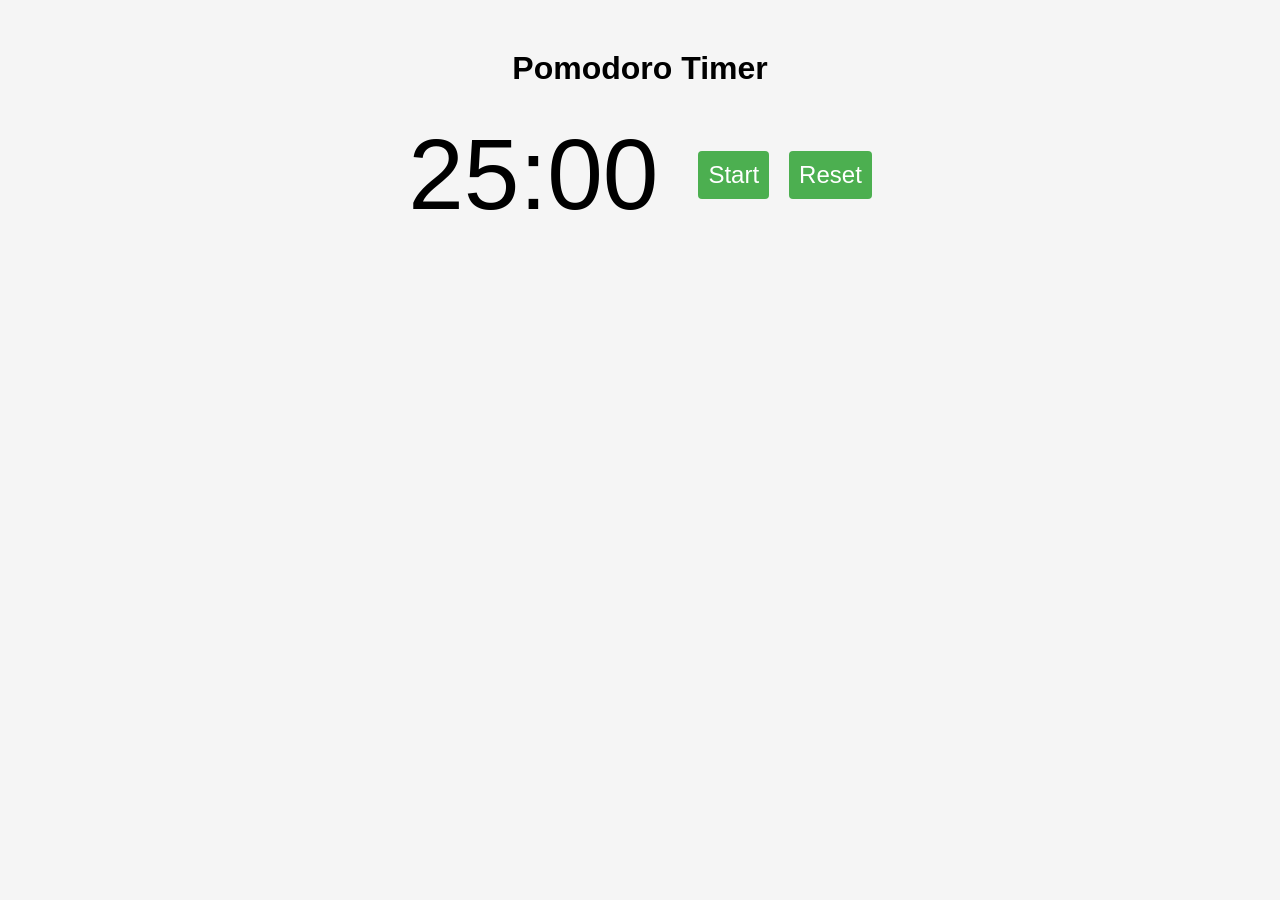
==== index.html @ 15d96243 "Rename main.html to index.html" ====
<!DOCTYPE html>
<html lang="en">
  <head>
    <meta charset="UTF-8" />
    <meta name="viewport" content="width=device-width, initial-scale=1.0" />
    <title>Pomodoro Timer</title>
    <link rel="stylesheet" href="style.css" />
  </head>
  <body>
    <div class="timer-container">
      <h1>Pomodoro Timer</h1>
      <div class="timer">
        <div class="time-left">25:00</div>
        <button class="start-button">Start</button>
        <button class="reset-button">Reset</button>
      </div>
    </div>

    <script src="script.js"></script>
  </body>
</html>
---- style.css ----
body {
  font-family: Arial, sans-serif;
  background-color: #f5f5f5;
}

.timer-container {
  text-align: center;
  margin-top: 50px;
}

.timer {
  display: flex;
  align-items: center;
  justify-content: center;
  margin-top: 30px;
}

.time-left {
  font-size: 100px;
  margin-right: 20px;
}

.start-button,
.reset-button {
  font-size: 24px;
  padding: 10px;
  margin-left: 20px;
  background-color: #4caf50;
  border: none;
  border-radius: 4px;
  color: #fff;
  cursor: pointer;
}

.start-button:hover,
.reset-button:hover {
  background-color: #3e8e41;
}
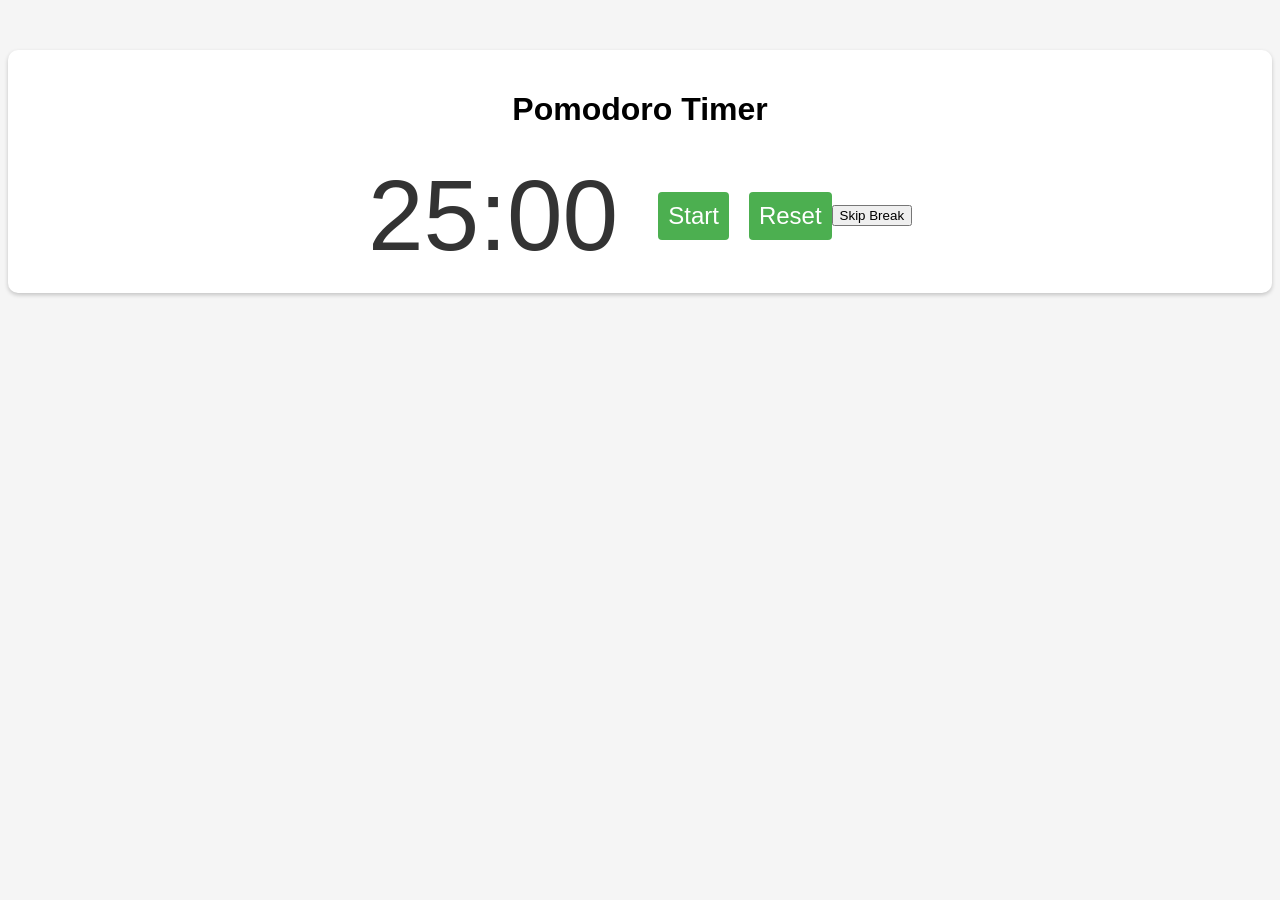
==== commit 775d7f58: "Update index.html" ====
--- a/index.html
+++ b/index.html
@@ -13,9 +13,12 @@
         <div class="time-left">25:00</div>
         <button class="start-button">Start</button>
         <button class="reset-button">Reset</button>
+        <button class="skip-button">Skip Break</button>
       </div>
     </div>
 
-    <script src="script.js"></script>
+    <audio id="sound" src="sound.mp3"></audio>
+
+    <script src="main.js"></script>
   </body>
 </html>
--- a/style.css
+++ b/style.css
@@ -6,6 +6,11 @@
 .timer-container {
   text-align: center;
   margin-top: 50px;
+  transition: background-color 1s ease-in-out;
+  background-color: #fff;
+  box-shadow: 0 2px 4px rgba(0, 0, 0, 0.2);
+  padding: 20px;
+  border-radius: 10px;
 }
 
 .timer {
@@ -18,6 +23,7 @@
 .time-left {
   font-size: 100px;
   margin-right: 20px;
+  color: #333;
 }
 
 .start-button,
@@ -30,9 +36,47 @@
   border-radius: 4px;
   color: #fff;
   cursor: pointer;
+  transition: background-color 0.2s ease-in-out;
 }
 
 .start-button:hover,
 .reset-button:hover {
   background-color: #3e8e41;
 }
+
+.start-button:focus,
+.reset-button:focus {
+  outline: none;
+  box-shadow: 0 0 0 4px #4caf50;
+}
+
+.timer-container.is-timer-running {
+  background-color: #ffd600;
+  box-shadow: 0 2px 8px rgba(0, 0, 0, 0.4);
+}
+
+.timer-container.is-break-time {
+  background-color: #03a9f4;
+}
+
+.timer-container.is-break-time .time-left {
+  color: #fff;
+}
+
+.timer-container.is-break-time .start-button,
+.timer-container.is-break-time .reset-button {
+  background-color: #fff;
+  color: #03a9f4;
+  border: 2px solid #03a9f4;
+}
+
+.timer-container.is-break-time .start-button:hover,
+.timer-container.is-break-time .reset-button:hover {
+  background-color: #03a9f4;
+  color: #fff;
+}
+
+.timer-container.is-break-time .start-button:focus,
+.timer-container.is-break-time .reset-button:focus {
+  box-shadow: 0 0 0 4px #03a9f4;
+}
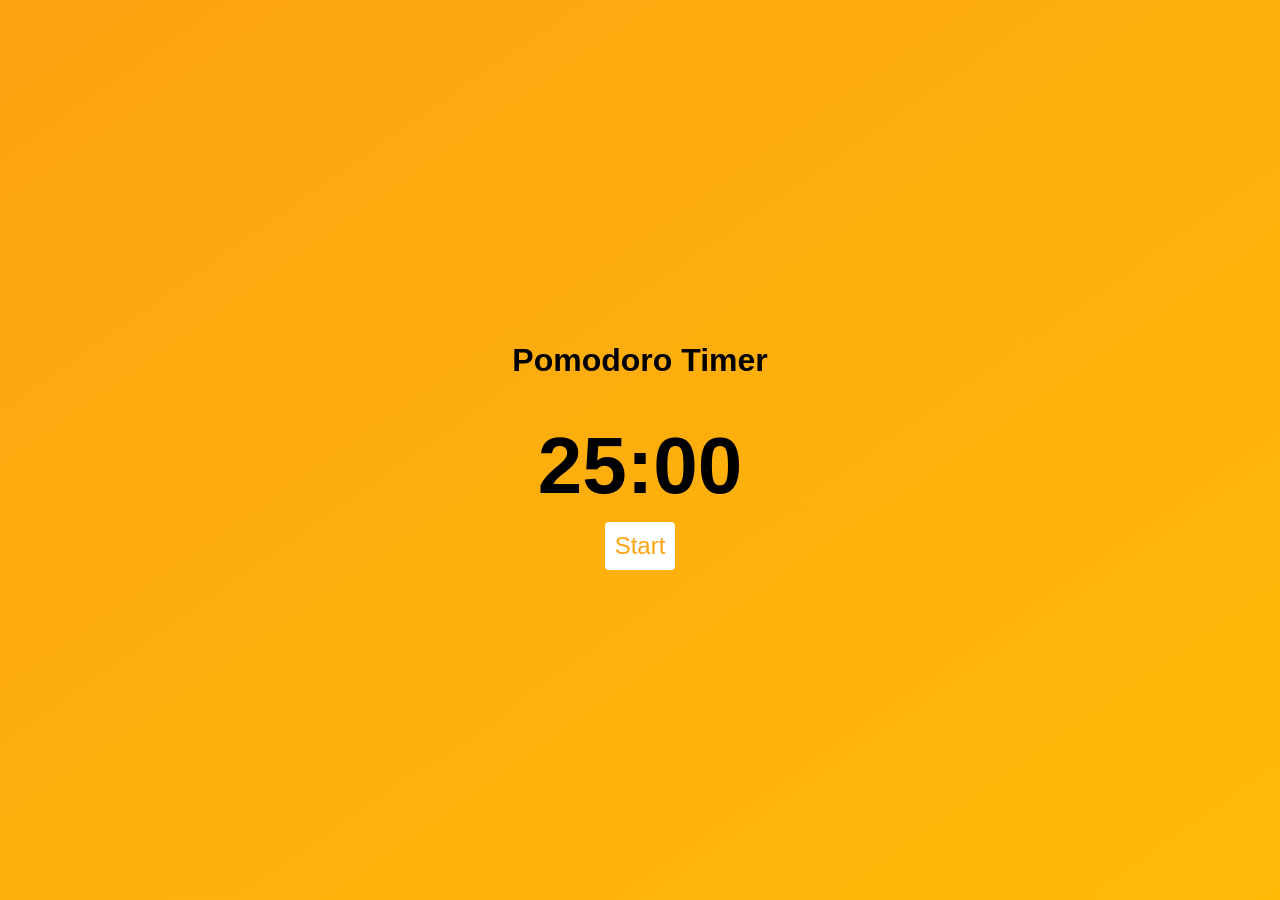
==== commit 6d3188c4: "Update index.html" ====
--- a/index.html
+++ b/index.html
@@ -12,7 +12,6 @@
       <div class="timer">
         <div class="time-left">25:00</div>
         <button class="start-button">Start</button>
-        <button class="reset-button">Reset</button>
         <button class="skip-button">Skip Break</button>
       </div>
     </div>
--- a/style.css
+++ b/style.css
@@ -1,82 +1,69 @@
 body {
-  font-family: Arial, sans-serif;
-  background-color: #f5f5f5;
+  background: linear-gradient(to bottom right, #fca311, #ffba08);
+  font-family: sans-serif;
+  margin: 0;
+  padding: 0;
 }
 
 .timer-container {
-  text-align: center;
-  margin-top: 50px;
-  transition: background-color 1s ease-in-out;
-  background-color: #fff;
-  box-shadow: 0 2px 4px rgba(0, 0, 0, 0.2);
-  padding: 20px;
-  border-radius: 10px;
+  align-items: center;
+  display: flex;
+  flex-direction: column;
+  height: 100vh;
+  justify-content: center;
 }
 
 .timer {
+  align-items: center;
   display: flex;
-  align-items: center;
-  justify-content: center;
-  margin-top: 30px;
+  flex-direction: column;
+  margin-top: 20px;
 }
 
 .time-left {
-  font-size: 100px;
-  margin-right: 20px;
-  color: #333;
+  font-size: 5rem;
+  font-weight: bold;
 }
 
 .start-button,
-.reset-button {
-  font-size: 24px;
-  padding: 10px;
-  margin-left: 20px;
-  background-color: #4caf50;
+.reset-button,
+.skip-button {
+  background-color: white;
   border: none;
   border-radius: 4px;
-  color: #fff;
+  color: #fca311;
   cursor: pointer;
-  transition: background-color 0.2s ease-in-out;
+  font-size: 1.5rem;
+  margin: 10px;
+  padding: 10px;
+  transition: background-color 0.3s ease;
 }
 
 .start-button:hover,
-.reset-button:hover {
-  background-color: #3e8e41;
+.reset-button:hover,
+.skip-button:hover {
+  background-color: #fca311;
+  color: white;
 }
 
-.start-button:focus,
-.reset-button:focus {
-  outline: none;
-  box-shadow: 0 0 0 4px #4caf50;
+.is-break-time {
+  background-color: #06d6a0;
 }
 
-.timer-container.is-timer-running {
-  background-color: #ffd600;
-  box-shadow: 0 2px 8px rgba(0, 0, 0, 0.4);
+.is-break-time .start-button {
+  background-color: white;
+  color: #06d6a0;
 }
 
-.timer-container.is-break-time {
-  background-color: #03a9f4;
+.is-break-time .start-button:hover {
+  background-color: #06d6a0;
+  color: white;
 }
 
-.timer-container.is-break-time .time-left {
-  color: #fff;
+.is-break-time .time-left {
+  color: white;
 }
 
-.timer-container.is-break-time .start-button,
-.timer-container.is-break-time .reset-button {
-  background-color: #fff;
-  color: #03a9f4;
-  border: 2px solid #03a9f4;
+.skip-button {
+  display: none;
 }
-
-.timer-container.is-break-time .start-button:hover,
-.timer-container.is-break-time .reset-button:hover {
-  background-color: #03a9f4;
-  color: #fff;
-}
-
-.timer-container.is-break-time .start-button:focus,
-.timer-container.is-break-time .reset-button:focus {
-  box-shadow: 0 0 0 4px #03a9f4;
-}
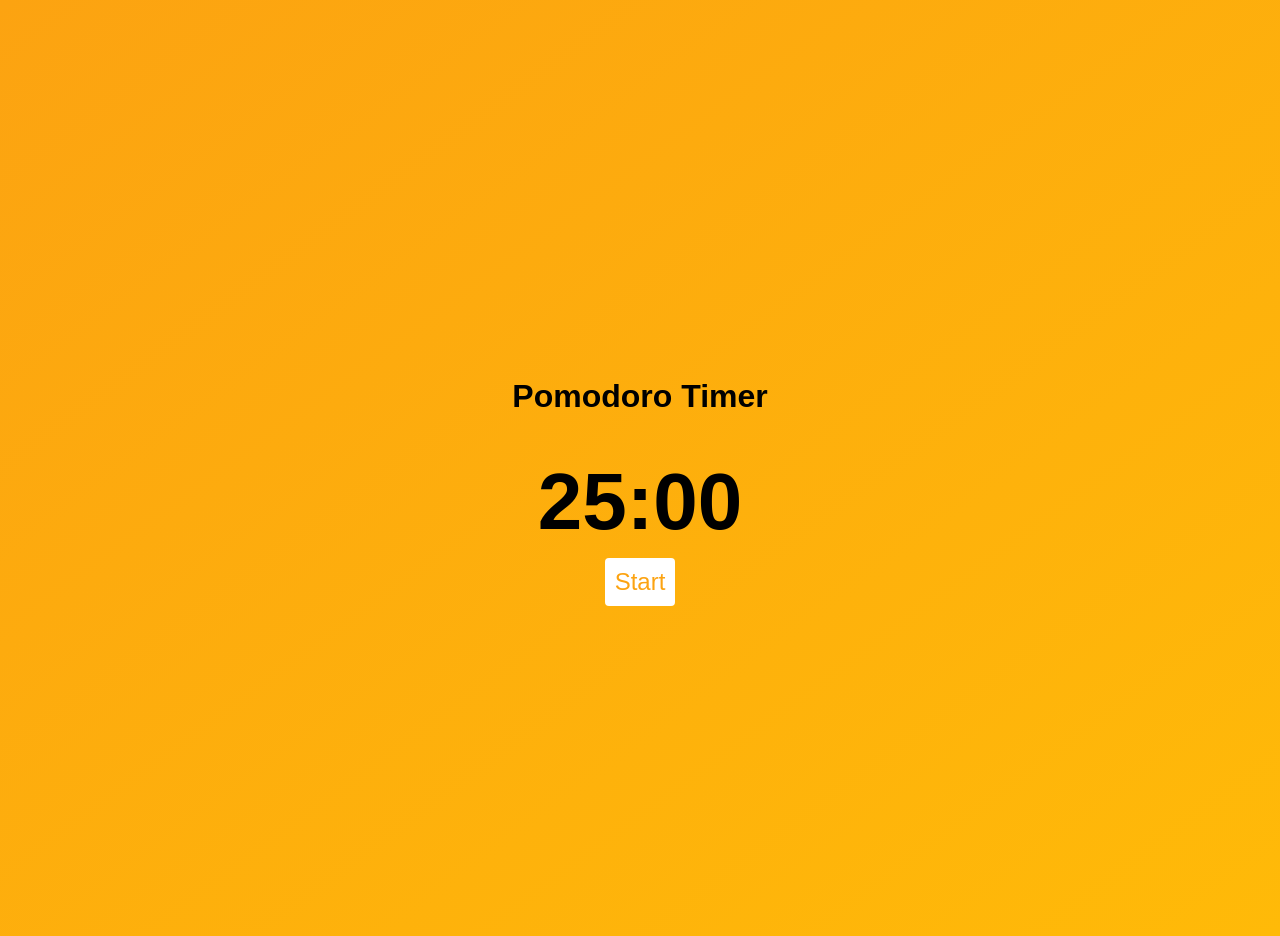
==== commit f9f6dac8: "Update index.html" ====
--- a/index.html
+++ b/index.html
@@ -7,6 +7,13 @@
     <link rel="stylesheet" href="style.css" />
   </head>
   <body>
+    <div class="current-time">
+      <span class="time"></span>
+      <br>
+      <span class="date"></span>
+      <br>
+      <span class="day"></span>
+    </div>
     <div class="timer-container">
       <h1>Pomodoro Timer</h1>
       <div class="timer">
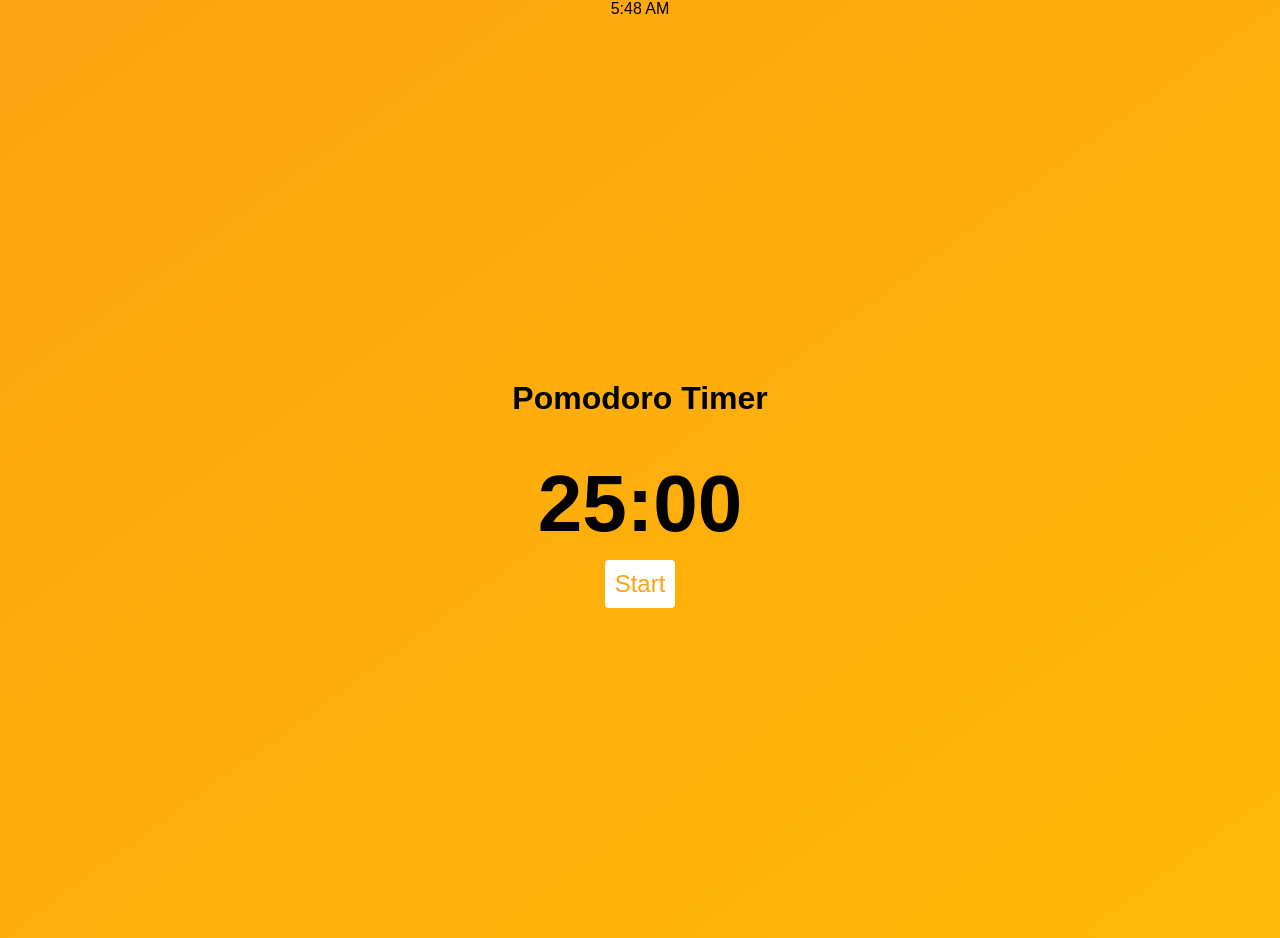
==== commit 70573a9d: "Update index.html" ====
--- a/index.html
+++ b/index.html
@@ -8,7 +8,7 @@
   </head>
   <body>
     <div class="current-time">
-      <span class="time"></span>
+      <h2><span class="time"></span></h2>
       <br>
       <span class="date"></span>
       <br>
--- a/style.css
+++ b/style.css
@@ -3,6 +3,24 @@
   font-family: sans-serif;
   margin: 0;
   padding: 0;
+}
+
+.current-time {
+  text-align: center;
+  margin-bottom: 20px;
+}
+
+.current-time .time,
+.current-time .date,
+.current-time .day {
+  font-size: 1.5rem;
+  font-weight: bold;
+}
+
+.current-time .day {
+  font-size: 1rem;
+  font-weight: normal;
+  margin-top: 5px;
 }
 
 .timer-container {
